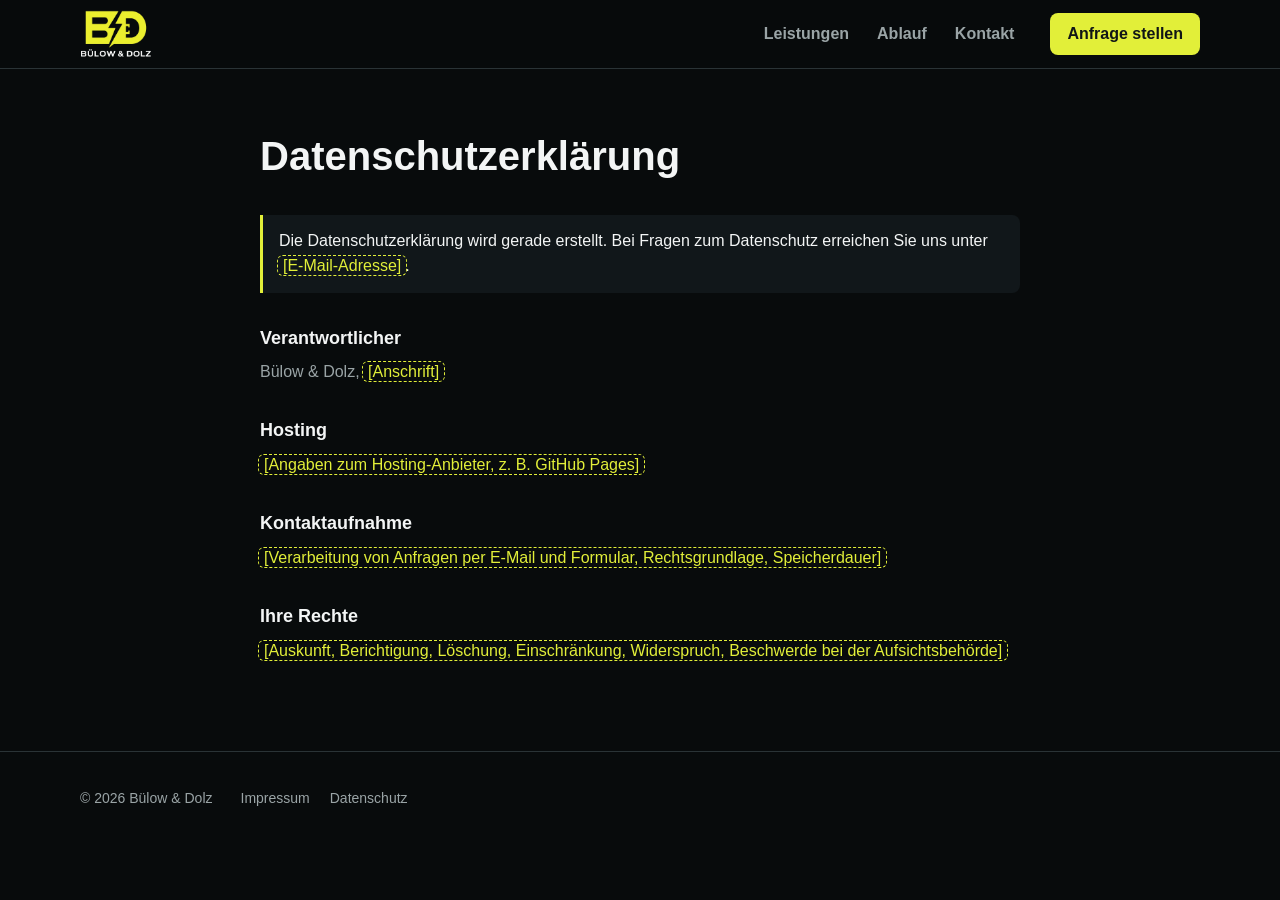
==== datenschutz.html @ e2c6ada2 "Add customer website in the notice page's design Replaces the staff notice with a public site for cu" ====
<!doctype html>
<html lang="de">
<head>
  <meta charset="utf-8">
  <meta name="viewport" content="width=device-width, initial-scale=1, viewport-fit=cover">
  <meta name="theme-color" content="#080b0c">
  <meta name="robots" content="noindex">
  <title>Datenschutzerklärung – Bülow & Dolz</title>
  <link rel="icon" href="favicon.ico" sizes="any">
  <link rel="apple-touch-icon" href="apple-touch-icon.png">
  <link rel="stylesheet" href="site.css?v=1">
</head>
<body>
  <header class="site-header">
    <div class="wrap">
      <a href="./" class="logo" aria-label="Bülow &amp; Dolz – Startseite"><img src="logo.webp" width="560" height="560" alt=""></a>
      <nav class="site-nav" aria-label="Hauptnavigation"><a href="./#leistungen">Leistungen</a><a href="./#ablauf">Ablauf</a><a href="./#kontakt">Kontakt</a></nav>
      <a class="button primary" href="./#anfrage">Anfrage stellen</a>
    </div>
  </header>
  <main class="legal">
    <div class="wrap">
      <h1>Datenschutzerklärung</h1>
      <p class="notice">Die Datenschutzerklärung wird gerade erstellt. Bei Fragen zum Datenschutz erreichen Sie uns unter <span class="ph">[E-Mail-Adresse]</span>.</p>
      <h2>Verantwortlicher</h2>
      <p>Bülow &amp; Dolz, <span class="ph">[Anschrift]</span></p>
      <h2>Hosting</h2>
      <p><span class="ph">[Angaben zum Hosting-Anbieter, z. B. GitHub Pages]</span></p>
      <h2>Kontaktaufnahme</h2>
      <p><span class="ph">[Verarbeitung von Anfragen per E-Mail und Formular, Rechtsgrundlage, Speicherdauer]</span></p>
      <h2>Ihre Rechte</h2>
      <p><span class="ph">[Auskunft, Berichtigung, Löschung, Einschränkung, Widerspruch, Beschwerde bei der Aufsichtsbehörde]</span></p>
    </div>
  </main>
  <footer class="site-footer">
    <div class="wrap">
      <span>© 2026 Bülow &amp; Dolz</span>
      <nav aria-label="Rechtliches"><a href="impressum.html">Impressum</a><a href="datenschutz.html">Datenschutz</a></nav>
    </div>
  </footer>
</body>
</html>
---- site.css ----
/* Bülow & Dolz – public customer site. Same identity as the notice page: near-black, electric yellow. */
:root {
  color-scheme: dark;
  --bg: #080b0c;
  --surface: #11171a;
  --surface-2: #171e21;
  --line: #2a3336;
  --ink: #f3f5f5;
  --muted: #9aa4a6;
  --accent: #e2ef39;
  --accent-ink: #101516;
  --radius: 10px;
  --wrap: 1120px;
  --gutter: 20px;
}
* { box-sizing: border-box; }
html { scroll-behavior: smooth; scroll-padding-top: 84px; }
@media (prefers-reduced-motion: reduce) { html { scroll-behavior: auto; } }
body { margin: 0; background: var(--bg); color: var(--ink); font-family: -apple-system, BlinkMacSystemFont, "Segoe UI", Roboto, sans-serif; font-size: 16px; line-height: 1.55; -webkit-font-smoothing: antialiased; }
img { max-width: 100%; }
a { color: inherit; }
:focus-visible { outline: 2px solid var(--accent); outline-offset: 3px; }
.wrap { width: min(var(--wrap), 100% - 2 * var(--gutter)); margin-inline: auto; }
.skip { position: absolute; left: -9999px; }
.skip:focus { left: 16px; top: 12px; z-index: 50; background: var(--accent); color: var(--accent-ink); padding: 8px 12px; border-radius: 6px; }

/* Placeholders for company data that is still missing – easy to spot, easy to search for. */
.ph { padding: 0 4px; border-radius: 4px; outline: 1px dashed var(--accent); outline-offset: 1px; color: var(--accent); white-space: nowrap; }

/* Logo crop: the source image has wide transparent padding around the lockup. */
.logo { display: block; position: relative; overflow: hidden; aspect-ratio: 423 / 280; }
.logo img { position: absolute; width: 132.4%; height: auto; left: -16.55%; top: -48.57%; max-width: none; }

.button { display: inline-flex; align-items: center; justify-content: center; gap: 8px; min-height: 46px; padding: 10px 20px; border-radius: 8px; border: 1px solid var(--line); background: var(--surface-2); color: var(--ink); font: inherit; font-weight: 650; text-decoration: none; cursor: pointer; transition: background 160ms, border-color 160ms; }
.button:hover { border-color: #46524f; }
.button.primary { background: var(--accent); border-color: transparent; color: var(--accent-ink); }
.button.primary:hover { background: #edf77a; }
.button svg { width: 18px; height: 18px; }

/* Header */
.site-header { position: sticky; top: 0; z-index: 20; background: rgba(8,11,12,.86); backdrop-filter: blur(14px); -webkit-backdrop-filter: blur(14px); border-bottom: 1px solid var(--line); }
.site-header .wrap { display: flex; align-items: center; gap: 24px; min-height: 68px; }
.site-header .logo { width: 72px; flex: 0 0 auto; }
.site-nav { display: flex; gap: 4px; margin-left: auto; }
.site-nav a { padding: 8px 12px; border-radius: 6px; color: var(--muted); text-decoration: none; font-weight: 550; }
.site-nav a:hover { color: var(--ink); background: var(--surface); }
.site-header .button { min-height: 40px; padding: 8px 16px; }
@media (max-width: 720px) { .site-nav { display: none; } .site-header .button { margin-left: auto; } }

/* Hero */
.hero { padding: 72px 0 64px; border-bottom: 1px solid var(--line); background: radial-gradient(60% 80% at 85% 20%, rgba(226,239,57,.08), transparent 70%); }
.hero .wrap { display: grid; grid-template-columns: 1.25fr 1fr; gap: 48px; align-items: center; }
.eyebrow { display: inline-flex; align-items: center; gap: 10px; margin: 0 0 18px; color: var(--accent); font-size: 13px; font-weight: 700; letter-spacing: .08em; text-transform: uppercase; }
.eyebrow::before { content: ""; width: 28px; height: 3px; border-radius: 3px; background: var(--accent); }
.hero h1 { margin: 0; font-size: clamp(34px, 5.2vw, 56px); line-height: 1.08; letter-spacing: -.02em; text-wrap: balance; }
.hero h1 em { font-style: normal; color: var(--accent); }
.hero .lead { margin: 20px 0 32px; max-width: 34em; color: var(--muted); font-size: 18px; }
.hero-actions { display: flex; flex-wrap: wrap; gap: 12px; }
.hero-mark { justify-self: center; width: min(400px, 100%); }
@media (max-width: 860px) {
  .hero { padding: 40px 0 48px; }
  .hero .wrap { grid-template-columns: 1fr; gap: 28px; }
  .hero-mark { display: none; }
}

/* Sections */
section { padding: 80px 0; }
section + section { border-top: 1px solid var(--line); }
.section-head { max-width: 40em; margin-bottom: 40px; }
.section-head h2 { margin: 0 0 12px; font-size: clamp(26px, 3.4vw, 36px); line-height: 1.15; letter-spacing: -.01em; }
.section-head p { margin: 0; color: var(--muted); font-size: 17px; }
.section-head .eyebrow { margin-bottom: 14px; color: var(--accent); font-size: 13px; }
@media (max-width: 720px) { section { padding: 56px 0; } .section-head { margin-bottom: 28px; } }

/* Services */
.services { display: grid; grid-template-columns: repeat(3, 1fr); gap: 16px; list-style: none; margin: 0; padding: 0; }
.service { padding: 24px; border: 1px solid var(--line); border-radius: var(--radius); background: var(--surface); }
.service .icon { display: grid; place-items: center; width: 44px; height: 44px; margin-bottom: 18px; border-radius: 10px; background: rgba(226,239,57,.1); color: var(--accent); }
.service .icon svg { width: 22px; height: 22px; }
.service h3 { margin: 0 0 8px; font-size: 18px; }
.service p { margin: 0; color: var(--muted); font-size: 15px; }
@media (max-width: 960px) { .services { grid-template-columns: repeat(2, 1fr); } }
@media (max-width: 600px) { .services { grid-template-columns: 1fr; } }

/* Process */
.steps { display: grid; grid-template-columns: repeat(4, 1fr); gap: 16px; list-style: none; margin: 0; padding: 0; counter-reset: step; }
.step { position: relative; padding: 24px 20px 22px; border-top: 3px solid var(--accent); background: var(--surface); border-radius: 0 0 var(--radius) var(--radius); counter-increment: step; }
.step::before { content: counter(step, decimal-leading-zero); display: block; margin-bottom: 14px; color: var(--accent); font-weight: 800; font-size: 14px; letter-spacing: .06em; }
.step h3 { margin: 0 0 8px; font-size: 17px; }
.step p { margin: 0; color: var(--muted); font-size: 15px; }
@media (max-width: 960px) { .steps { grid-template-columns: repeat(2, 1fr); } }
@media (max-width: 560px) { .steps { grid-template-columns: 1fr; } }

/* Contact */
.contact { display: grid; grid-template-columns: 1fr 1.35fr; gap: 32px; align-items: start; }
.contact-info { display: grid; gap: 14px; margin: 0; padding: 0; list-style: none; }
.contact-info li { display: flex; gap: 14px; align-items: flex-start; padding: 18px; border: 1px solid var(--line); border-radius: var(--radius); background: var(--surface); }
.contact-info svg { flex: 0 0 auto; width: 20px; height: 20px; margin-top: 2px; color: var(--accent); }
.contact-info strong { display: block; font-size: 14px; color: var(--muted); font-weight: 600; }
.contact-info span, .contact-info a { font-size: 17px; font-weight: 600; text-decoration: none; }
.request { display: grid; grid-template-columns: 1fr 1fr; gap: 16px; padding: 28px; border: 1px solid var(--line); border-radius: var(--radius); background: var(--surface); }
.request h3 { grid-column: 1 / -1; margin: 0; font-size: 20px; }
.field { display: grid; gap: 6px; }
.field.wide { grid-column: 1 / -1; }
.field label { font-size: 14px; font-weight: 600; color: var(--muted); }
.field input, .field select, .field textarea { width: 100%; min-height: 46px; padding: 10px 12px; border: 1px solid var(--line); border-radius: 8px; background: var(--bg); color: var(--ink); font: inherit; }
.field textarea { min-height: 120px; resize: vertical; }
.field input:focus, .field select:focus, .field textarea:focus { outline: none; border-color: var(--accent); box-shadow: 0 0 0 3px rgba(226,239,57,.15); }
.consent { grid-column: 1 / -1; display: flex; gap: 10px; align-items: flex-start; font-size: 14px; color: var(--muted); }
.consent input { width: 18px; height: 18px; margin-top: 2px; accent-color: var(--accent); }
.request .button { grid-column: 1 / -1; justify-self: start; }
.request-note { grid-column: 1 / -1; margin: 0; font-size: 13px; color: var(--muted); }
@media (max-width: 860px) { .contact { grid-template-columns: 1fr; } }
@media (max-width: 560px) { .request { grid-template-columns: 1fr; padding: 20px; } .request .button { justify-self: stretch; } }

/* Footer */
.site-footer { padding: 36px 0 44px; border-top: 1px solid var(--line); color: var(--muted); font-size: 14px; }
.site-footer .wrap { display: flex; flex-wrap: wrap; gap: 12px 28px; align-items: center; }
.site-footer nav { display: flex; gap: 20px; }
.site-footer nav a { text-decoration: none; }
.site-footer nav a:hover { color: var(--ink); }
.site-footer .staff { flex-basis: 100%; margin: 4px 0 0; font-size: 13px; }

/* Legal pages */
.legal { padding: 56px 0 80px; }
.legal .wrap { max-width: 760px; }
.legal h1 { margin: 0 0 28px; font-size: clamp(28px, 4vw, 40px); }
.legal h2 { margin: 32px 0 8px; font-size: 18px; }
.legal p { margin: 0 0 8px; color: var(--muted); }
.legal .ph { white-space: normal; -webkit-box-decoration-break: clone; box-decoration-break: clone; }
.legal .notice { padding: 14px 16px; border-left: 3px solid var(--accent); background: var(--surface); color: var(--ink); border-radius: 0 8px 8px 0; }
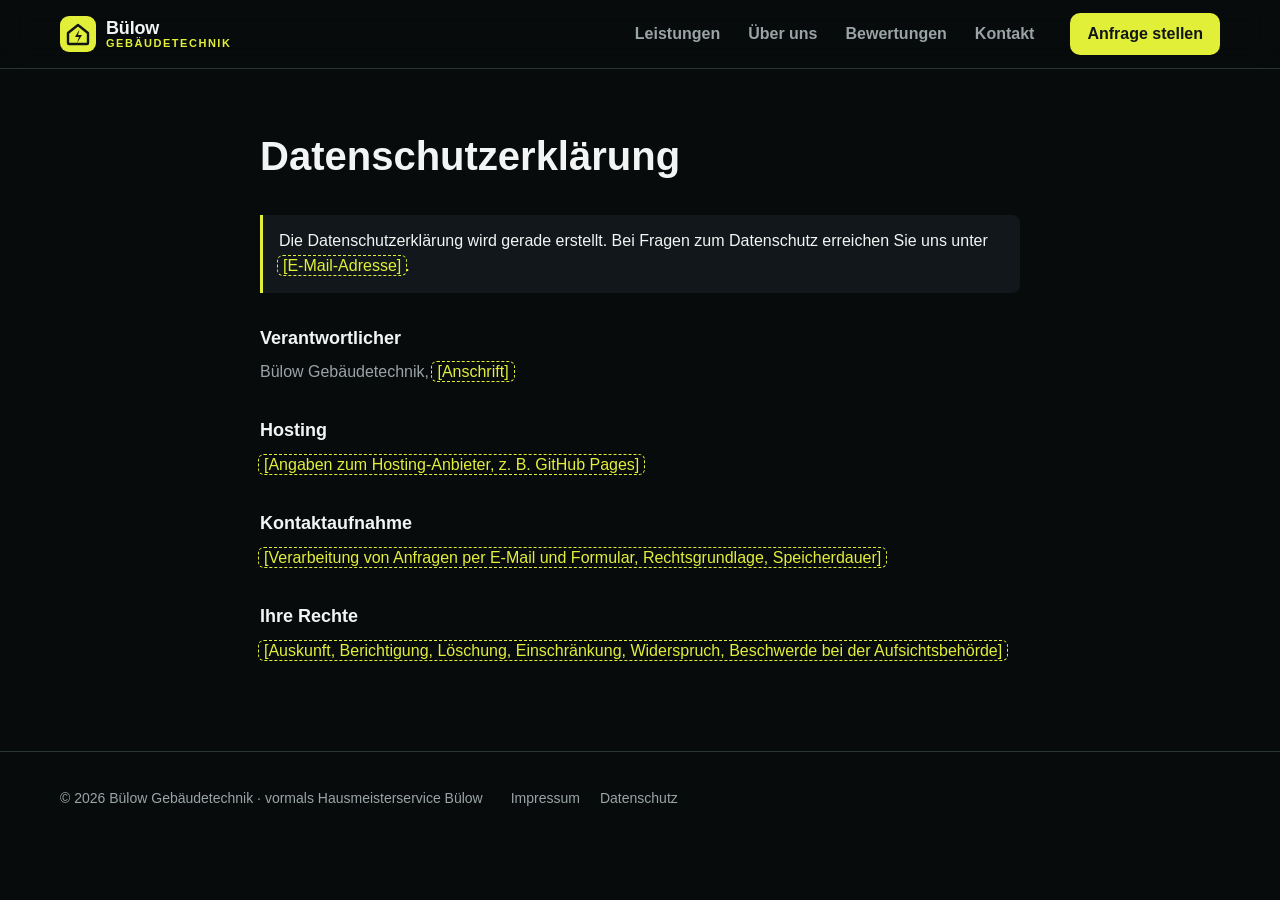
==== commit 04654fab: "Rebrand website to Bülow Gebäudetechnik as an interactive experience The site now presents Bülow Geb" ====
--- a/datenschutz.html
+++ b/datenschutz.html
@@ -5,16 +5,19 @@
   <meta name="viewport" content="width=device-width, initial-scale=1, viewport-fit=cover">
   <meta name="theme-color" content="#080b0c">
   <meta name="robots" content="noindex">
-  <title>Datenschutzerklärung – Bülow & Dolz</title>
-  <link rel="icon" href="favicon.ico" sizes="any">
+  <title>Datenschutzerklärung – Bülow Gebäudetechnik</title>
+  <link rel="icon" href="icon.svg" type="image/svg+xml">
   <link rel="apple-touch-icon" href="apple-touch-icon.png">
-  <link rel="stylesheet" href="site.css?v=1">
+  <link rel="stylesheet" href="site.css?v=2">
 </head>
 <body>
   <header class="site-header">
     <div class="wrap">
-      <a href="./" class="logo" aria-label="Bülow &amp; Dolz – Startseite"><img src="logo.webp" width="560" height="560" alt=""></a>
-      <nav class="site-nav" aria-label="Hauptnavigation"><a href="./#leistungen">Leistungen</a><a href="./#ablauf">Ablauf</a><a href="./#kontakt">Kontakt</a></nav>
+      <a href="./" class="brand" aria-label="Bülow Gebäudetechnik – Startseite">
+        <svg class="brand-mark" viewBox="0 0 36 36" aria-hidden="true"><rect width="36" height="36" rx="9" fill="#e2ef39"/><path d="M8 17 18 9l10 8v10a1 1 0 0 1-1 1H9a1 1 0 0 1-1-1z" fill="none" stroke="#101516" stroke-width="2.4" stroke-linejoin="round"/><path d="M19.5 13.5 15 21h4l-2 6 5-8h-4z" fill="#101516"/></svg>
+        <span class="brand-text"><b>Bülow</b><span>Gebäudetechnik</span></span>
+      </a>
+      <nav class="site-nav" aria-label="Hauptnavigation"><a href="./#leistungen">Leistungen</a><a href="./#ueber-uns">Über uns</a><a href="./#bewertungen">Bewertungen</a><a href="./#kontakt">Kontakt</a></nav>
       <a class="button primary" href="./#anfrage">Anfrage stellen</a>
     </div>
   </header>
@@ -23,7 +26,7 @@
       <h1>Datenschutzerklärung</h1>
       <p class="notice">Die Datenschutzerklärung wird gerade erstellt. Bei Fragen zum Datenschutz erreichen Sie uns unter <span class="ph">[E-Mail-Adresse]</span>.</p>
       <h2>Verantwortlicher</h2>
-      <p>Bülow &amp; Dolz, <span class="ph">[Anschrift]</span></p>
+      <p>Bülow Gebäudetechnik, <span class="ph">[Anschrift]</span></p>
       <h2>Hosting</h2>
       <p><span class="ph">[Angaben zum Hosting-Anbieter, z. B. GitHub Pages]</span></p>
       <h2>Kontaktaufnahme</h2>
@@ -34,7 +37,7 @@
   </main>
   <footer class="site-footer">
     <div class="wrap">
-      <span>© 2026 Bülow &amp; Dolz</span>
+      <span>© 2026 Bülow Gebäudetechnik · vormals Hausmeisterservice Bülow</span>
       <nav aria-label="Rechtliches"><a href="impressum.html">Impressum</a><a href="datenschutz.html">Datenschutz</a></nav>
     </div>
   </footer>
--- a/site.css
+++ b/site.css
@@ -1,4 +1,4 @@
-/* Bülow & Dolz – public customer site. Same identity as the notice page: near-black, electric yellow. */
+/* Bülow Gebäudetechnik – public site. Near-black with electric yellow, carried over from the earlier notice page. */
 :root {
   color-scheme: dark;
   --bg: #080b0c;
@@ -8,79 +8,168 @@
   --ink: #f3f5f5;
   --muted: #9aa4a6;
   --accent: #e2ef39;
+  --accent-soft: rgba(226,239,57,.12);
   --accent-ink: #101516;
-  --radius: 10px;
-  --wrap: 1120px;
+  --radius: 12px;
+  --wrap: 1160px;
   --gutter: 20px;
+  --ease: cubic-bezier(.2,.8,.3,1);
 }
 * { box-sizing: border-box; }
 html { scroll-behavior: smooth; scroll-padding-top: 84px; }
-@media (prefers-reduced-motion: reduce) { html { scroll-behavior: auto; } }
-body { margin: 0; background: var(--bg); color: var(--ink); font-family: -apple-system, BlinkMacSystemFont, "Segoe UI", Roboto, sans-serif; font-size: 16px; line-height: 1.55; -webkit-font-smoothing: antialiased; }
-img { max-width: 100%; }
+body { margin: 0; background: var(--bg); color: var(--ink); font-family: -apple-system, BlinkMacSystemFont, "Segoe UI", Roboto, sans-serif; font-size: 16px; line-height: 1.55; -webkit-font-smoothing: antialiased; overflow-x: hidden; }
+img, svg { max-width: 100%; }
 a { color: inherit; }
 :focus-visible { outline: 2px solid var(--accent); outline-offset: 3px; }
 .wrap { width: min(var(--wrap), 100% - 2 * var(--gutter)); margin-inline: auto; }
 .skip { position: absolute; left: -9999px; }
 .skip:focus { left: 16px; top: 12px; z-index: 50; background: var(--accent); color: var(--accent-ink); padding: 8px 12px; border-radius: 6px; }
+[hidden] { display: none !important; }
+.visually-hidden { position: absolute; width: 1px; height: 1px; overflow: hidden; clip: rect(0 0 0 0); white-space: nowrap; }
 
 /* Placeholders for company data that is still missing – easy to spot, easy to search for. */
-.ph { padding: 0 4px; border-radius: 4px; outline: 1px dashed var(--accent); outline-offset: 1px; color: var(--accent); white-space: nowrap; }
-
-/* Logo crop: the source image has wide transparent padding around the lockup. */
-.logo { display: block; position: relative; overflow: hidden; aspect-ratio: 423 / 280; }
-.logo img { position: absolute; width: 132.4%; height: auto; left: -16.55%; top: -48.57%; max-width: none; }
-
-.button { display: inline-flex; align-items: center; justify-content: center; gap: 8px; min-height: 46px; padding: 10px 20px; border-radius: 8px; border: 1px solid var(--line); background: var(--surface-2); color: var(--ink); font: inherit; font-weight: 650; text-decoration: none; cursor: pointer; transition: background 160ms, border-color 160ms; }
-.button:hover { border-color: #46524f; }
+.ph { padding: 0 4px; border-radius: 4px; outline: 1px dashed var(--accent); outline-offset: 1px; color: var(--accent); -webkit-box-decoration-break: clone; box-decoration-break: clone; }
+
+/* Wordmark */
+.brand { display: inline-flex; align-items: center; gap: 10px; text-decoration: none; }
+.brand-mark { width: 36px; height: 36px; flex: 0 0 auto; }
+.brand-text { display: grid; line-height: 1.05; }
+.brand-text b { font-size: 18px; letter-spacing: -.01em; }
+.brand-text span { font-size: 11px; font-weight: 700; letter-spacing: .14em; text-transform: uppercase; color: var(--accent); }
+
+.button { display: inline-flex; align-items: center; justify-content: center; gap: 8px; min-height: 48px; padding: 10px 20px; border-radius: 10px; border: 1px solid var(--line); background: var(--surface-2); color: var(--ink); font: inherit; font-weight: 650; text-decoration: none; cursor: pointer; transition: background 160ms, border-color 160ms, transform 160ms var(--ease); }
+.button:hover { border-color: #4a5653; }
+.button:active { transform: scale(.98); }
 .button.primary { background: var(--accent); border-color: transparent; color: var(--accent-ink); }
 .button.primary:hover { background: #edf77a; }
-.button svg { width: 18px; height: 18px; }
+.button svg { width: 18px; height: 18px; flex: 0 0 auto; }
+
+.eyebrow { display: inline-flex; align-items: center; gap: 10px; margin: 0 0 14px; color: var(--accent); font-size: 13px; font-weight: 700; letter-spacing: .08em; text-transform: uppercase; }
+.eyebrow::before { content: ""; width: 28px; height: 3px; border-radius: 3px; background: var(--accent); }
 
 /* Header */
-.site-header { position: sticky; top: 0; z-index: 20; background: rgba(8,11,12,.86); backdrop-filter: blur(14px); -webkit-backdrop-filter: blur(14px); border-bottom: 1px solid var(--line); }
+.site-header { position: sticky; top: 0; z-index: 20; background: rgba(8,11,12,.82); backdrop-filter: blur(14px); -webkit-backdrop-filter: blur(14px); border-bottom: 1px solid var(--line); }
 .site-header .wrap { display: flex; align-items: center; gap: 24px; min-height: 68px; }
-.site-header .logo { width: 72px; flex: 0 0 auto; }
 .site-nav { display: flex; gap: 4px; margin-left: auto; }
-.site-nav a { padding: 8px 12px; border-radius: 6px; color: var(--muted); text-decoration: none; font-weight: 550; }
-.site-nav a:hover { color: var(--ink); background: var(--surface); }
+.site-nav a { padding: 8px 12px; border-radius: 8px; color: var(--muted); text-decoration: none; font-weight: 550; }
+.site-nav a:hover, .site-nav a[aria-current="true"] { color: var(--ink); background: var(--surface); }
 .site-header .button { min-height: 40px; padding: 8px 16px; }
-@media (max-width: 720px) { .site-nav { display: none; } .site-header .button { margin-left: auto; } }
+@media (max-width: 820px) { .site-nav { display: none; } .site-header .button { margin-left: auto; } }
+@media (max-width: 380px) { .brand-text b { font-size: 16px; } .site-header .button { padding: 8px 12px; } }
 
 /* Hero */
-.hero { padding: 72px 0 64px; border-bottom: 1px solid var(--line); background: radial-gradient(60% 80% at 85% 20%, rgba(226,239,57,.08), transparent 70%); }
-.hero .wrap { display: grid; grid-template-columns: 1.25fr 1fr; gap: 48px; align-items: center; }
-.eyebrow { display: inline-flex; align-items: center; gap: 10px; margin: 0 0 18px; color: var(--accent); font-size: 13px; font-weight: 700; letter-spacing: .08em; text-transform: uppercase; }
-.eyebrow::before { content: ""; width: 28px; height: 3px; border-radius: 3px; background: var(--accent); }
-.hero h1 { margin: 0; font-size: clamp(34px, 5.2vw, 56px); line-height: 1.08; letter-spacing: -.02em; text-wrap: balance; }
+.hero { position: relative; padding: 64px 0 72px; border-bottom: 1px solid var(--line); background: radial-gradient(55% 70% at 80% 30%, rgba(226,239,57,.09), transparent 70%); overflow: hidden; }
+.hero .wrap { display: grid; grid-template-columns: 1.05fr 1fr; gap: 40px; align-items: center; }
+.rename { display: inline-flex; flex-wrap: wrap; align-items: center; gap: 8px 10px; margin: 0 0 22px; padding: 6px 14px 6px 6px; border: 1px solid var(--line); border-radius: 99px; background: var(--surface); font-size: 14px; color: var(--muted); }
+.rename .old { position: relative; padding: 3px 10px; border-radius: 99px; background: var(--surface-2); }
+.rename .old::after { content: ""; position: absolute; left: 8px; right: 8px; top: 50%; height: 2px; background: var(--accent); transform-origin: left; transform: scaleX(var(--strike, 1)); transition: transform 700ms var(--ease) 500ms; }
+.rename .new { color: var(--ink); font-weight: 650; }
+.rename svg { width: 16px; height: 16px; color: var(--accent); }
+.hero h1 { margin: 0; font-size: clamp(36px, 5.6vw, 64px); line-height: 1.04; letter-spacing: -.025em; text-wrap: balance; }
 .hero h1 em { font-style: normal; color: var(--accent); }
-.hero .lead { margin: 20px 0 32px; max-width: 34em; color: var(--muted); font-size: 18px; }
+.hero .lead { margin: 20px 0 30px; max-width: 32em; color: var(--muted); font-size: 18px; }
 .hero-actions { display: flex; flex-wrap: wrap; gap: 12px; }
-.hero-mark { justify-self: center; width: min(400px, 100%); }
-@media (max-width: 860px) {
-  .hero { padding: 40px 0 48px; }
+.hero-hint { margin: 18px 0 0; font-size: 14px; color: var(--muted); }
+@media (max-width: 900px) {
+  .hero { padding: 36px 0 48px; }
   .hero .wrap { grid-template-columns: 1fr; gap: 28px; }
-  .hero-mark { display: none; }
-}
+}
+
+/* Interactive house */
+.house { position: relative; width: 100%; aspect-ratio: 600 / 440; }
+.house svg { position: absolute; inset: 0; width: 100%; height: 100%; overflow: visible; }
+.house .structure { fill: none; stroke: #4a5658; stroke-width: 2.5; stroke-linejoin: round; stroke-linecap: round; }
+.house .fill { fill: #0f1517; }
+.house .window { fill: #1a2225; stroke: #4a5658; stroke-width: 2; transition: fill 600ms ease; }
+.house.powered .window { fill: rgba(226,239,57,.16); }
+.house .detail { fill: none; stroke: #6d797b; stroke-width: 2; stroke-linecap: round; stroke-linejoin: round; }
+.house .wire { fill: none; stroke: var(--accent); stroke-width: 3; stroke-linecap: round; stroke-linejoin: round; opacity: .28; stroke-dasharray: var(--len, 600); stroke-dashoffset: var(--len, 600); transition: opacity 300ms ease; }
+.house.powered .wire { animation: draw 1400ms var(--ease) forwards; }
+.house .wire.active { opacity: 1; filter: drop-shadow(0 0 6px rgba(226,239,57,.7)); }
+.house .pulse { fill: var(--accent); filter: drop-shadow(0 0 6px rgba(226,239,57,.9)); opacity: 0; }
+.house.powered .pulse { opacity: 1; }
+@keyframes draw { to { stroke-dashoffset: 0; } }
+.hotspot { position: absolute; z-index: 2; width: 44px; height: 44px; margin: -22px 0 0 -22px; padding: 0; border: 0; border-radius: 50%; background: transparent; cursor: pointer; display: grid; place-items: center; -webkit-tap-highlight-color: transparent; }
+.hotspot::before { content: ""; position: absolute; inset: 12px; border-radius: 50%; background: var(--accent); box-shadow: 0 0 0 4px rgba(226,239,57,.22); transition: transform 220ms var(--ease), box-shadow 220ms; }
+.hotspot::after { content: ""; position: absolute; inset: 12px; border-radius: 50%; border: 2px solid var(--accent); animation: ping 2.4s ease-out infinite; animation-delay: var(--delay, 0s); }
+.hotspot span { position: relative; z-index: 1; color: var(--accent-ink); font-size: 12px; font-weight: 800; }
+.hotspot:hover::before, .hotspot[aria-pressed="true"]::before { transform: scale(1.2); box-shadow: 0 0 0 7px rgba(226,239,57,.28); }
+.hotspot[aria-pressed="true"]::after { animation: none; opacity: 0; }
+@media (max-width: 560px) { .hotspot::before, .hotspot::after { inset: 14px; } }
+@keyframes ping { 0% { transform: scale(1); opacity: .8; } 70%, 100% { transform: scale(2.3); opacity: 0; } }
 
 /* Sections */
-section { padding: 80px 0; }
+section { padding: 88px 0; }
 section + section { border-top: 1px solid var(--line); }
-.section-head { max-width: 40em; margin-bottom: 40px; }
-.section-head h2 { margin: 0 0 12px; font-size: clamp(26px, 3.4vw, 36px); line-height: 1.15; letter-spacing: -.01em; }
-.section-head p { margin: 0; color: var(--muted); font-size: 17px; }
-.section-head .eyebrow { margin-bottom: 14px; color: var(--accent); font-size: 13px; }
-@media (max-width: 720px) { section { padding: 56px 0; } .section-head { margin-bottom: 28px; } }
-
-/* Services */
-.services { display: grid; grid-template-columns: repeat(3, 1fr); gap: 16px; list-style: none; margin: 0; padding: 0; }
-.service { padding: 24px; border: 1px solid var(--line); border-radius: var(--radius); background: var(--surface); }
-.service .icon { display: grid; place-items: center; width: 44px; height: 44px; margin-bottom: 18px; border-radius: 10px; background: rgba(226,239,57,.1); color: var(--accent); }
-.service .icon svg { width: 22px; height: 22px; }
-.service h3 { margin: 0 0 8px; font-size: 18px; }
-.service p { margin: 0; color: var(--muted); font-size: 15px; }
-@media (max-width: 960px) { .services { grid-template-columns: repeat(2, 1fr); } }
-@media (max-width: 600px) { .services { grid-template-columns: 1fr; } }
+.section-head { max-width: 42em; margin-bottom: 40px; }
+.section-head h2 { margin: 0 0 12px; font-size: clamp(28px, 3.6vw, 40px); line-height: 1.12; letter-spacing: -.015em; text-wrap: balance; }
+.section-head > p:not(.eyebrow) { margin: 0; color: var(--muted); font-size: 17px; }
+@media (max-width: 720px) { section { padding: 60px 0; } .section-head { margin-bottom: 28px; } }
+
+/* Hero house + services explorer */
+.explorer-stage { padding: 18px; border: 1px solid var(--line); border-radius: var(--radius); background: var(--surface); }
+.explorer-stage p { margin: 12px 4px 0; min-height: 3em; font-size: 15px; color: var(--muted); }
+.explorer-stage p b { color: var(--ink); }
+.explorer-stage p a { color: var(--accent); font-weight: 600; text-decoration: none; white-space: nowrap; }
+.js .explorer { display: grid; grid-template-columns: 260px 1fr; gap: 28px; align-items: start; }
+.service-tabs { display: none; gap: 6px; }
+.js .service-tabs { display: flex; flex-direction: column; position: sticky; top: 92px; }
+.service-tabs button { display: flex; align-items: center; gap: 10px; min-height: 48px; padding: 10px 16px; border: 1px solid var(--line); border-radius: 10px; background: var(--surface); color: var(--muted); font: inherit; font-weight: 600; text-align: left; cursor: pointer; transition: all 160ms; }
+.service-tabs button::before { content: ""; width: 8px; height: 8px; border-radius: 50%; background: var(--line); transition: background 160ms, box-shadow 160ms; }
+.service-tabs button:hover { color: var(--ink); }
+.service-tabs button[aria-selected="true"] { color: var(--ink); border-color: var(--accent); background: var(--surface-2); }
+.service-tabs button[aria-selected="true"]::before { background: var(--accent); box-shadow: 0 0 0 4px var(--accent-soft); }
+.service { padding: 32px; border: 1px solid var(--line); border-radius: var(--radius); background: var(--surface); }
+.service + .service { margin-top: 16px; }
+.service .icon { display: grid; place-items: center; width: 52px; height: 52px; margin-bottom: 20px; border-radius: 14px; background: var(--accent-soft); color: var(--accent); }
+.service .icon svg { width: 26px; height: 26px; }
+.service h3 { margin: 0 0 10px; font-size: clamp(22px, 2.6vw, 28px); }
+.service p { margin: 0 0 18px; color: var(--muted); font-size: 17px; max-width: 36em; }
+.service ul { margin: 0 0 26px; padding: 0; list-style: none; display: grid; gap: 10px; }
+.service li { display: flex; gap: 12px; align-items: flex-start; }
+.service li::before { content: ""; flex: 0 0 auto; width: 8px; height: 8px; margin-top: 8px; border-radius: 2px; background: var(--accent); transform: rotate(45deg); }
+.js .service + .service { margin-top: 0; }
+.js .service[hidden] { display: none; }
+.js .service.enter { animation: rise 420ms var(--ease); }
+@keyframes rise { from { opacity: 0; transform: translateY(10px); } to { opacity: 1; transform: none; } }
+@media (max-width: 900px) {
+  .js .explorer { grid-template-columns: 1fr; gap: 16px; }
+  .js .service-tabs { position: static; flex-direction: row; overflow-x: auto; margin: 0 calc(-1 * var(--gutter)); padding: 2px var(--gutter) 6px; scrollbar-width: none; }
+  .service-tabs::-webkit-scrollbar { display: none; }
+  .service-tabs button { flex: 0 0 auto; min-height: 42px; border-radius: 99px; }
+  .service { padding: 24px; }
+  .explorer-stage { padding: 12px; }
+}
+
+/* Story */
+.story { display: grid; grid-template-columns: 1fr 1fr; gap: 48px; align-items: center; }
+.story-copy p { color: var(--muted); font-size: 17px; margin: 0 0 16px; }
+.story-copy p strong { color: var(--ink); }
+.timeline { position: relative; margin: 0; padding: 0; list-style: none; display: grid; gap: 18px; }
+.timeline::before { content: ""; position: absolute; left: 23px; top: 24px; bottom: 24px; width: 2px; background: linear-gradient(var(--line), var(--accent)); }
+.timeline li { position: relative; display: grid; grid-template-columns: 48px 1fr; gap: 16px; align-items: center; padding: 18px; border: 1px solid var(--line); border-radius: var(--radius); background: var(--surface); }
+.timeline .dot { position: relative; z-index: 1; display: grid; place-items: center; width: 48px; height: 48px; margin: -18px 0 -18px -18px; border-radius: 50%; background: var(--surface-2); border: 2px solid var(--line); color: var(--muted); }
+.timeline li.now .dot { background: var(--accent); border-color: var(--accent); color: var(--accent-ink); box-shadow: 0 0 0 6px var(--accent-soft); }
+.timeline .dot svg { width: 22px; height: 22px; }
+.timeline small { display: block; color: var(--muted); font-size: 13px; font-weight: 600; text-transform: uppercase; letter-spacing: .06em; }
+.timeline b { font-size: 19px; }
+.timeline li:not(.now) b { color: var(--muted); }
+@media (max-width: 900px) { .story { grid-template-columns: 1fr; gap: 28px; } }
+
+/* Reviews */
+.reviews { display: grid; grid-template-columns: 1.2fr 1fr; gap: 24px; align-items: stretch; }
+.review-card { position: relative; display: grid; gap: 18px; align-content: start; padding: 32px; border: 1px solid var(--line); border-radius: var(--radius); background: linear-gradient(140deg, rgba(226,239,57,.08), transparent 55%), var(--surface); overflow: hidden; }
+.review-card .stars { display: flex; gap: 6px; color: var(--accent); }
+.review-card .stars svg { width: 28px; height: 28px; }
+.review-card h3 { margin: 0; font-size: 24px; line-height: 1.2; }
+.review-card p { margin: 0; color: var(--muted); }
+.review-card .button { justify-self: start; }
+.review-points { margin: 0; padding: 0; list-style: none; display: grid; gap: 12px; }
+.review-points li { display: flex; gap: 14px; align-items: flex-start; padding: 20px; border: 1px solid var(--line); border-radius: var(--radius); background: var(--surface); }
+.review-points svg { flex: 0 0 auto; width: 22px; height: 22px; color: var(--accent); }
+.review-points b { display: block; margin-bottom: 2px; }
+.review-points span { color: var(--muted); font-size: 15px; }
+@media (max-width: 900px) { .reviews { grid-template-columns: 1fr; } .review-card { padding: 24px; } }
 
 /* Process */
 .steps { display: grid; grid-template-columns: repeat(4, 1fr); gap: 16px; list-style: none; margin: 0; padding: 0; counter-reset: step; }
@@ -91,27 +180,55 @@
 @media (max-width: 960px) { .steps { grid-template-columns: repeat(2, 1fr); } }
 @media (max-width: 560px) { .steps { grid-template-columns: 1fr; } }
 
-/* Contact */
-.contact { display: grid; grid-template-columns: 1fr 1.35fr; gap: 32px; align-items: start; }
+/* Request wizard */
+.contact { display: grid; grid-template-columns: 1fr 1.5fr; gap: 32px; align-items: start; }
 .contact-info { display: grid; gap: 14px; margin: 0; padding: 0; list-style: none; }
 .contact-info li { display: flex; gap: 14px; align-items: flex-start; padding: 18px; border: 1px solid var(--line); border-radius: var(--radius); background: var(--surface); }
 .contact-info svg { flex: 0 0 auto; width: 20px; height: 20px; margin-top: 2px; color: var(--accent); }
 .contact-info strong { display: block; font-size: 14px; color: var(--muted); font-weight: 600; }
-.contact-info span, .contact-info a { font-size: 17px; font-weight: 600; text-decoration: none; }
-.request { display: grid; grid-template-columns: 1fr 1fr; gap: 16px; padding: 28px; border: 1px solid var(--line); border-radius: var(--radius); background: var(--surface); }
-.request h3 { grid-column: 1 / -1; margin: 0; font-size: 20px; }
+.contact-info span { font-size: 17px; font-weight: 600; }
+.wizard { padding: 28px; border: 1px solid var(--line); border-radius: var(--radius); background: var(--surface); }
+.wizard-progress { display: none; gap: 6px; margin-bottom: 22px; }
+.js .wizard-progress { display: flex; }
+.wizard-progress span { flex: 1; height: 4px; border-radius: 4px; background: var(--line); transition: background 300ms; }
+.wizard-progress span.done { background: var(--accent); }
+.wizard fieldset { margin: 0 0 24px; padding: 0; border: 0; min-width: 0; }
+.js .wizard fieldset { margin: 0; }
+.js .wizard fieldset[hidden] { display: none; }
+.js .wizard fieldset.enter { animation: rise 360ms var(--ease); }
+.wizard legend { padding: 0; margin-bottom: 16px; font-size: 20px; font-weight: 700; }
+.wizard legend small { display: block; margin-top: 4px; font-size: 14px; font-weight: 500; color: var(--muted); }
+.chips { display: flex; flex-wrap: wrap; gap: 10px; }
+.chip { position: relative; }
+.chip input { position: absolute; opacity: 0; inset: 0; margin: 0; cursor: pointer; }
+.chip span { display: inline-flex; align-items: center; gap: 8px; min-height: 46px; padding: 10px 16px; border: 1px solid var(--line); border-radius: 10px; background: var(--bg); font-weight: 600; transition: all 160ms; }
+.chip input:hover + span { border-color: #4a5653; }
+.chip input:checked + span { background: var(--accent); border-color: transparent; color: var(--accent-ink); }
+.chip input:focus-visible + span { outline: 2px solid var(--accent); outline-offset: 2px; }
+.fields { display: grid; grid-template-columns: 1fr 1fr; gap: 16px; }
 .field { display: grid; gap: 6px; }
 .field.wide { grid-column: 1 / -1; }
 .field label { font-size: 14px; font-weight: 600; color: var(--muted); }
-.field input, .field select, .field textarea { width: 100%; min-height: 46px; padding: 10px 12px; border: 1px solid var(--line); border-radius: 8px; background: var(--bg); color: var(--ink); font: inherit; }
-.field textarea { min-height: 120px; resize: vertical; }
-.field input:focus, .field select:focus, .field textarea:focus { outline: none; border-color: var(--accent); box-shadow: 0 0 0 3px rgba(226,239,57,.15); }
+.field input, .field textarea { width: 100%; min-height: 48px; padding: 10px 12px; border: 1px solid var(--line); border-radius: 10px; background: var(--bg); color: var(--ink); font: inherit; }
+.field textarea { min-height: 110px; resize: vertical; }
+.field input:focus, .field textarea:focus { outline: none; border-color: var(--accent); box-shadow: 0 0 0 3px rgba(226,239,57,.15); }
 .consent { grid-column: 1 / -1; display: flex; gap: 10px; align-items: flex-start; font-size: 14px; color: var(--muted); }
-.consent input { width: 18px; height: 18px; margin-top: 2px; accent-color: var(--accent); }
-.request .button { grid-column: 1 / -1; justify-self: start; }
-.request-note { grid-column: 1 / -1; margin: 0; font-size: 13px; color: var(--muted); }
-@media (max-width: 860px) { .contact { grid-template-columns: 1fr; } }
-@media (max-width: 560px) { .request { grid-template-columns: 1fr; padding: 20px; } .request .button { justify-self: stretch; } }
+.consent input { flex: 0 0 auto; width: 18px; height: 18px; margin-top: 2px; accent-color: var(--accent); }
+.wizard-nav { display: flex; flex-wrap: wrap; gap: 10px; margin-top: 24px; }
+.wizard-nav [data-back] { display: none; }
+.js .wizard-nav [data-back] { display: inline-flex; }
+.js .wizard-nav [data-next] { display: inline-flex; }
+.wizard-nav [data-next] { display: none; }
+.summary { display: none; margin: 0 0 20px; padding: 14px 16px; border-radius: 10px; background: var(--bg); border: 1px dashed var(--line); font-size: 14px; color: var(--muted); }
+.js .summary:not(:empty) { display: block; }
+.summary b { color: var(--ink); }
+.request-note { margin: 14px 0 0; font-size: 13px; color: var(--muted); }
+@media (max-width: 900px) { .contact { grid-template-columns: 1fr; } }
+@media (max-width: 560px) { .wizard { padding: 20px; } .fields { grid-template-columns: 1fr; } .wizard-nav .button { flex: 1; } }
+
+/* Scroll reveal: only hidden when JS runs and motion is welcome. */
+.js .reveal { opacity: 0; transform: translateY(24px); transition: opacity 700ms var(--ease), transform 700ms var(--ease); transition-delay: var(--d, 0ms); }
+.js .reveal.in { opacity: 1; transform: none; }
 
 /* Footer */
 .site-footer { padding: 36px 0 44px; border-top: 1px solid var(--line); color: var(--muted); font-size: 14px; }
@@ -127,5 +244,11 @@
 .legal h1 { margin: 0 0 28px; font-size: clamp(28px, 4vw, 40px); }
 .legal h2 { margin: 32px 0 8px; font-size: 18px; }
 .legal p { margin: 0 0 8px; color: var(--muted); }
-.legal .ph { white-space: normal; -webkit-box-decoration-break: clone; box-decoration-break: clone; }
 .legal .notice { padding: 14px 16px; border-left: 3px solid var(--accent); background: var(--surface); color: var(--ink); border-radius: 0 8px 8px 0; }
+
+@media (prefers-reduced-motion: reduce) {
+  html { scroll-behavior: auto; }
+  *, *::before, *::after { animation-duration: 1ms !important; animation-iteration-count: 1 !important; transition-duration: 1ms !important; }
+  .js .reveal { opacity: 1; transform: none; }
+  .hotspot::after { display: none; }
+}
